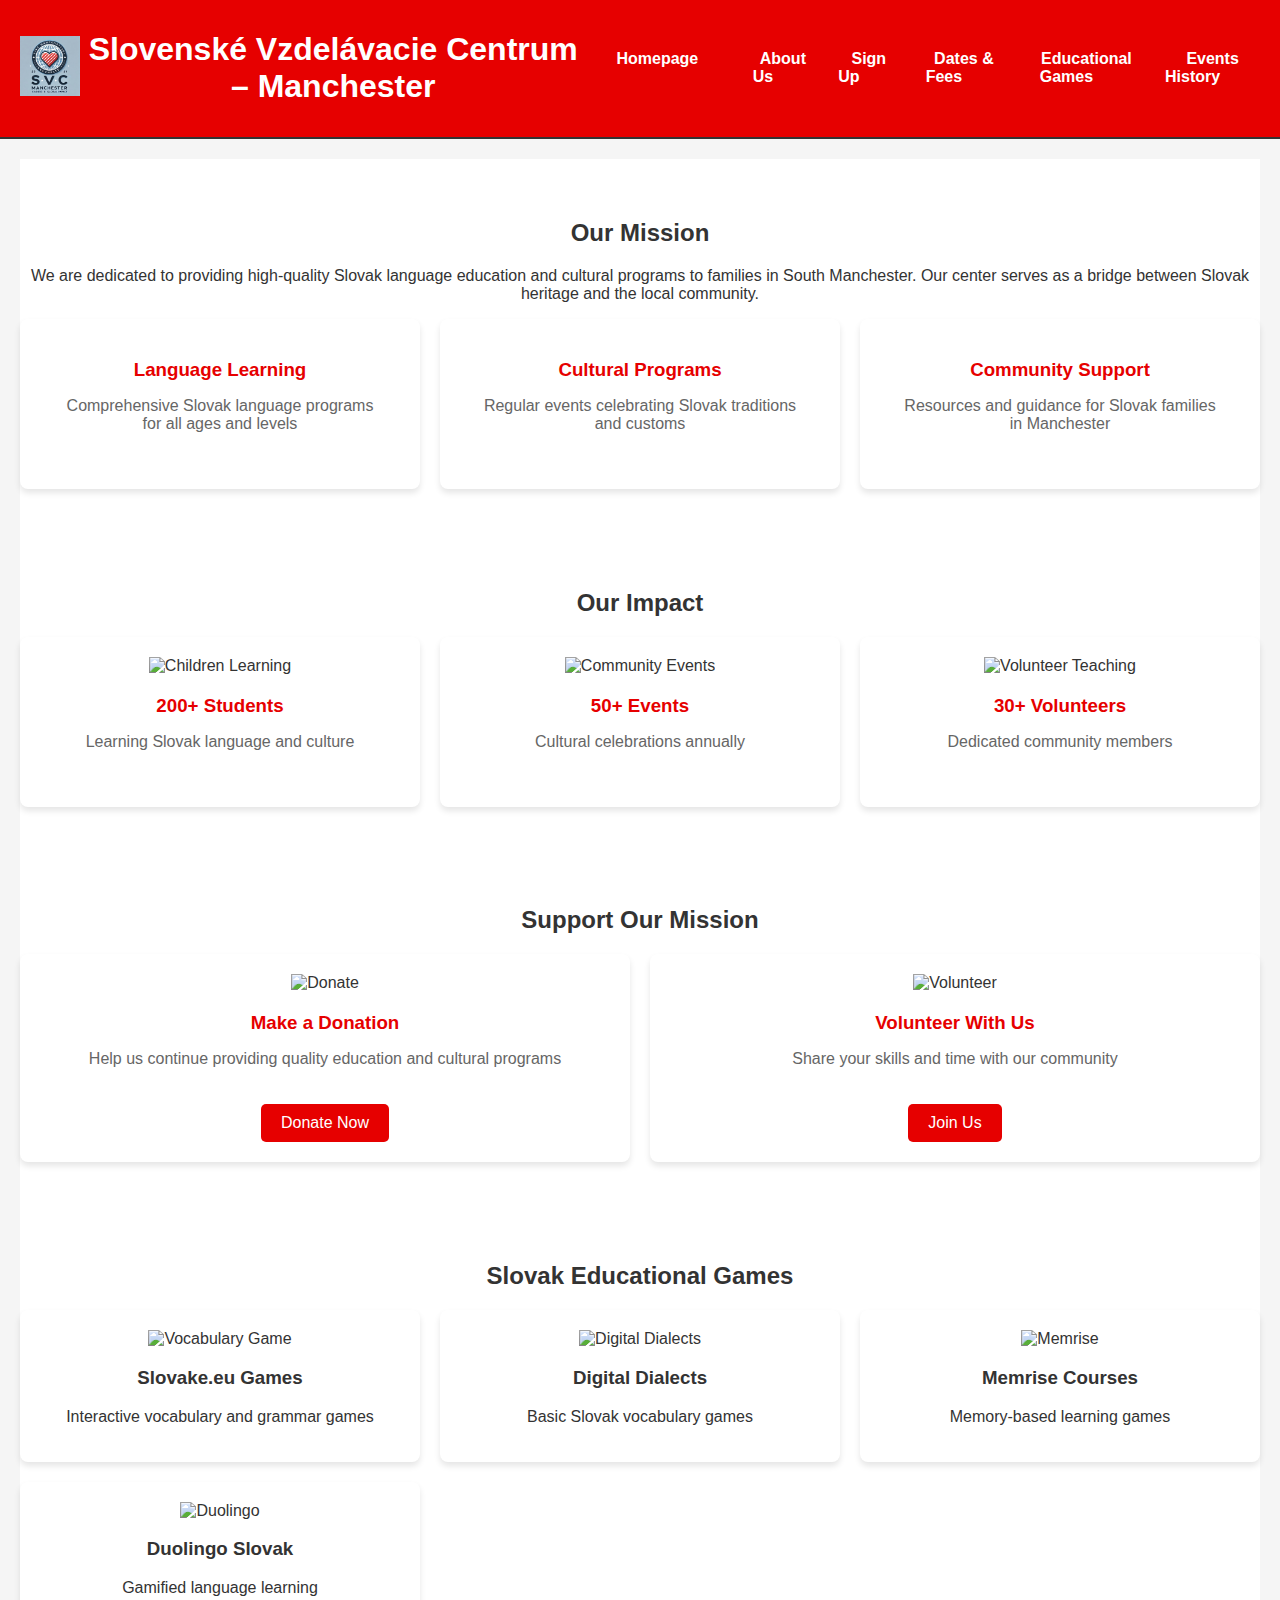
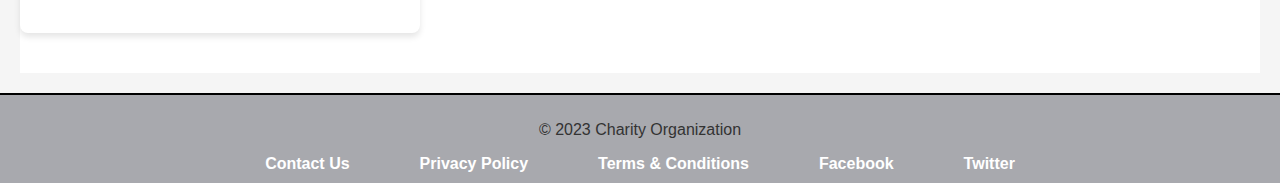
==== index.html @ 95cad5d6 "Update index.html" ====
<!DOCTYPE html>
<html lang="en">
<head>
    <!-- Link to the CSS stylesheet -->
    <link href="css/style.css" rel="stylesheet">
    <meta charset="UTF-8">
    <!-- Set the viewport to ensure the page is responsive -->
    <meta name="viewport" content="width=device-width, initial-scale=1.0">
    <link rel="stylesheet" href="https://www.savethechildren.org.uk/content/dam/gb/rebrand/css/main.css">
    <!-- Link to the JavaScript file -->
    <script src="js/script.js" defer></script>
    <title>Charity Homepage</title>
</head>
<body>
  <!-- Header -->
    <header>
        <div class="logo">
            <img src="images/Image.jpg" alt="logo">
        </div>
        <h1>Slovenské Vzdelávacie Centrum – Manchester</h1>
        <nav>
            <ul>
                <li><a href="index.html">Homepage</a></li>
                <li><a href="aboutus.html">About Us</a></li>
                <li><a href="signup.html">Sign Up</a></li>
                <li><a href="dates-fees.html">Dates & Fees</a></li>
                <li><a href="educational-games.html" class="active">Educational Games</a></li>
                <li><a href="events-history.html">Events History</a></li>
            </ul>
        </nav>
    </header>
    
    <!-- Main content section -->
    <main>
        <!-- Introduction Section -->
        <section class="intro">
            <div class="container">
                <h2>Our Mission</h2>
                <p>We are dedicated to providing high-quality Slovak language education and cultural programs to families in South Manchester. Our center serves as a bridge between Slovak heritage and the local community.</p>
                <div class="features-grid">
                    <div class="feature">
                        <h3>Language Learning</h3>
                        <p>Comprehensive Slovak language programs for all ages and levels</p>
                    </div>
                    <div class="feature">
                        <h3>Cultural Programs</h3>
                        <p>Regular events celebrating Slovak traditions and customs</p>
                    </div>
                    <div class="feature">
                        <h3>Community Support</h3>
                        <p>Resources and guidance for Slovak families in Manchester</p>
                    </div>
                </div>
            </div>
        </section>
        
        <!-- Charity Impact Section -->
        <section class="charity-impact">
            <div class="container">
                <h2>Our Impact</h2>
                <div class="impact-grid">
                    <div class="impact-card">
                        <img src="https://images.unsplash.com/photo-1577896851231-70ef18881754?w=400&h=300&fit=crop" alt="Children Learning">
                        <h3>200+ Students</h3>
                        <p>Learning Slovak language and culture</p>
                    </div>
                    <div class="impact-card">
                        <img src="https://images.unsplash.com/photo-1511632765486-a01980e01a18?w=400&h=300&fit=crop" alt="Community Events">
                        <h3>50+ Events</h3>
                        <p>Cultural celebrations annually</p>
                    </div>
                    <div class="impact-card">
                        <img src="https://images.unsplash.com/photo-1517486808906-6ca8b3f04846?w=400&h=300&fit=crop" alt="Volunteer Teaching">
                        <h3>30+ Volunteers</h3>
                        <p>Dedicated community members</p>
                    </div>
                </div>
            </div>
        </section>
        
        <!-- Support Section -->
        <section class="support-section">
            <div class="container">
                <h2>Support Our Mission</h2>
                <div class="support-grid">
                    <div class="support-card">
                        <img src="https://images.unsplash.com/photo-1532629345422-7515f3d16bb6?w=400&h=300&fit=crop" alt="Donate">
                        <h3>Make a Donation</h3>
                        <p>Help us continue providing quality education and cultural programs</p>
                        <a href="contact.html#donate" class="button">Donate Now</a>
                    </div>
                    <div class="support-card">
                        <img src="https://images.unsplash.com/photo-1559027615-cd4628902d4a?w=400&h=300&fit=crop" alt="Volunteer">
                        <h3>Volunteer With Us</h3>
                        <p>Share your skills and time with our community</p>
                        <a href="contact.html#volunteer" class="button">Join Us</a>
                    </div>
                </div>
            </div>
        </section>
        
        <!-- Educational Games Section -->
        <section class="games-section">
            <div class="container">
                <h2>Slovak Educational Games</h2>
                <div class="games-grid">
                    <div class="game-card" data-link="https://slovake.eu/en/learning/games">
                        <img src="https://images.unsplash.com/photo-1553481187-be93c21490a9?w=64&h=64&fit=crop" alt="Vocabulary Game" class="game-icon">
                        <h3 class="game-title">Slovake.eu Games</h3>
                        <p class="game-description">Interactive vocabulary and grammar games</p>
                    </div>
                    <div class="game-card" data-link="https://www.digitaldialects.com/Slovak.htm">
                        <img src="https://images.unsplash.com/photo-1606326608606-aa0b62935f2b?w=64&h=64&fit=crop" alt="Digital Dialects" class="game-icon">
                        <h3 class="game-title">Digital Dialects</h3>
                        <p class="game-description">Basic Slovak vocabulary games</p>
                    </div>
                    <div class="game-card" data-link="https://www.memrise.com/courses/english/slovak/">
                        <img src="https://images.unsplash.com/photo-1516321318423-f06f85e504b3?w=64&h=64&fit=crop" alt="Memrise" class="game-icon">
                        <h3 class="game-title">Memrise Courses</h3>
                        <p class="game-description">Memory-based learning games</p>
                    </div>
                    <div class="game-card" data-link="https://www.duolingo.com/course/sk/en/Learn-Slovak">
                        <img src="https://images.unsplash.com/photo-1546521343-4eb2c9aa8454?w=64&h=64&fit=crop" alt="Duolingo" class="game-icon">
                        <h3 class="game-title">Duolingo Slovak</h3>
                        <p class="game-description">Gamified language learning</p>
                    </div>
                </div>
            </div>
        </section>
    </main>
    
    <!-- Footer section -->
<footer>
    <p>&copy; 2023 Charity Organization</p>
    <nav>
        <ul>
            <li><a href="contact.html">Contact Us</a></li>
            <li><a href="privacy-policy.html">Privacy Policy</a></li>
            <li><a href="terms-conditions.html">Terms & Conditions</a></li>
            <li><a href="https://www.facebook.com/charityorganization" target="_blank">Facebook</a></li>
            <li><a href="https://twitter.com/charityorg" target="_blank">Twitter</a></li>
        </ul>
    </nav>
</footer>

</body>
</html>
<style>
    /* General styles */
body {
    font-family: 'Lato', sans-serif;
    margin: 0;
    padding: 0;
    text-align: center;
    background-color: #f5f5f5;
    color: #333;
}

header {
    display: flex;
    justify-content: space-between;
    align-items: center;
    padding: 10px 20px;
    background-color: #e60000;
    color: #fff;
    border-bottom: 2px solid #333;
}

.logo img {
    width: 60px;
    height: 60px;
}

nav ul {
    list-style-type: none;
    padding: 0;
    margin: 0;
    display: flex;
}

nav ul li {
    margin: 0 10px;
}

nav ul li a {
    text-decoration: none;
    color: #fff;
    font-weight: bold;
    padding: 10px 20px;
    transition: background-color 0.3s ease;
}

nav ul li a:hover {
    background-color: #cc0000;
}

main {
    padding: 20px;
}

footer nav ul {
    list-style-type: none;
    padding: 0;
    margin: 10px 0 0;
    display: flex;
    justify-content: center;
}

footer nav ul li {
    margin: 0 15px;
}

footer nav ul li a {
    text-decoration: none;
    color: #fff;
    font-weight: bold;
    transition: color 0.3s ease;
}

footer nav ul li a:hover {
    color: #cc0000;
}


/* Additional styles for sections */
.charity-impact, .games-section, .support-section, .intro {
    padding: 40px 0;
    background-color: #fff;
}

.impact-grid, .games-grid, .support-grid, .features-grid {
    display: grid;
    grid-template-columns: repeat(auto-fit, minmax(300px, 1fr)); /* Adjust columns for responsiveness */
    gap: 20px;
}

.impact-card, .game-card, .support-card, .feature {
    background-color: #fff;
    border-radius: 0.5rem;
    overflow: hidden;
    box-shadow: 0 4px 6px rgba(0, 0, 0, 0.1);
    transition: transform 0.3s ease;
    text-align: center;
    padding: 20px;
}

.impact-card:hover, .game-card:hover, .support-card:hover, .feature:hover {
    transform: translateY(-5px);
}

.impact-card img, .support-card img {
    width: 100%;
    height: 200px;
    object-fit: cover;
}

.impact-card h3, .support-card h3, .feature h3 {
    color: #e60000;
    margin: 20px 0 10px;
}

.impact-card p, .support-card p, .feature p {
    color: #666;
    padding: 0 20px 20px;
}

.button {
    display: inline-block;
    padding: 10px 20px;
    background-color: #e60000;
    color: #fff;
    text-decoration: none;
    border-radius: 5px;
    transition: background-color 0.3s ease;
}

.button:hover {
    background-color: #cc0000;
}

/* Media queries for responsiveness */
@media (max-width: 768px) {
    header {
        flex-direction: column;
    }

    nav ul {
        flex-direction: column;
        align-items: center;
    }

    nav ul li {
        margin: 5px 0;
    }
}
</style>
<script>
    document.addEventListener('DOMContentLoaded', () => {
    const gameCards = document.querySelectorAll('.game-card');

    gameCards.forEach(card => {
        card.addEventListener('click', () => {
            const link = card.getAttribute('data-link');
            window.open(link, '_blank');
        });
    });
});
</script>
---- css/style.css ----
body {
   font-family: Arial, sans-serif;
   margin: 0;
   padding: 0;
   text-align: center;
}
header {
   display: flex;
   justify-content: space-between;
   align-items: center;
   padding: 10px 20px;
   background-color: #A8A9AE;
   border-bottom: 2px solid black;
}
.logo img {
   width: 60px;
   height: 60px;
}
nav ul {
   list-style-type: none;
   padding: 0;
   margin: 0;
   display: flex;
}
nav ul li {
   margin: 0 10px;
}
nav ul li a {
   text-decoration: none;
   color: black;
   font-weight: bold;
}
.social-icons img {
   width: 30px;
   height: 30px;
   margin: 0 5px;
}
main {
   padding: 20px;
}
footer {
   padding: 10px;
   background-color: #A8A9AE;
   border-top: 2px solid black;
}
footer nav ul {
   justify-content: center;
   display: flex;
   padding: 10px 0;
}
footer nav ul li {
   margin: 0 10px;
}
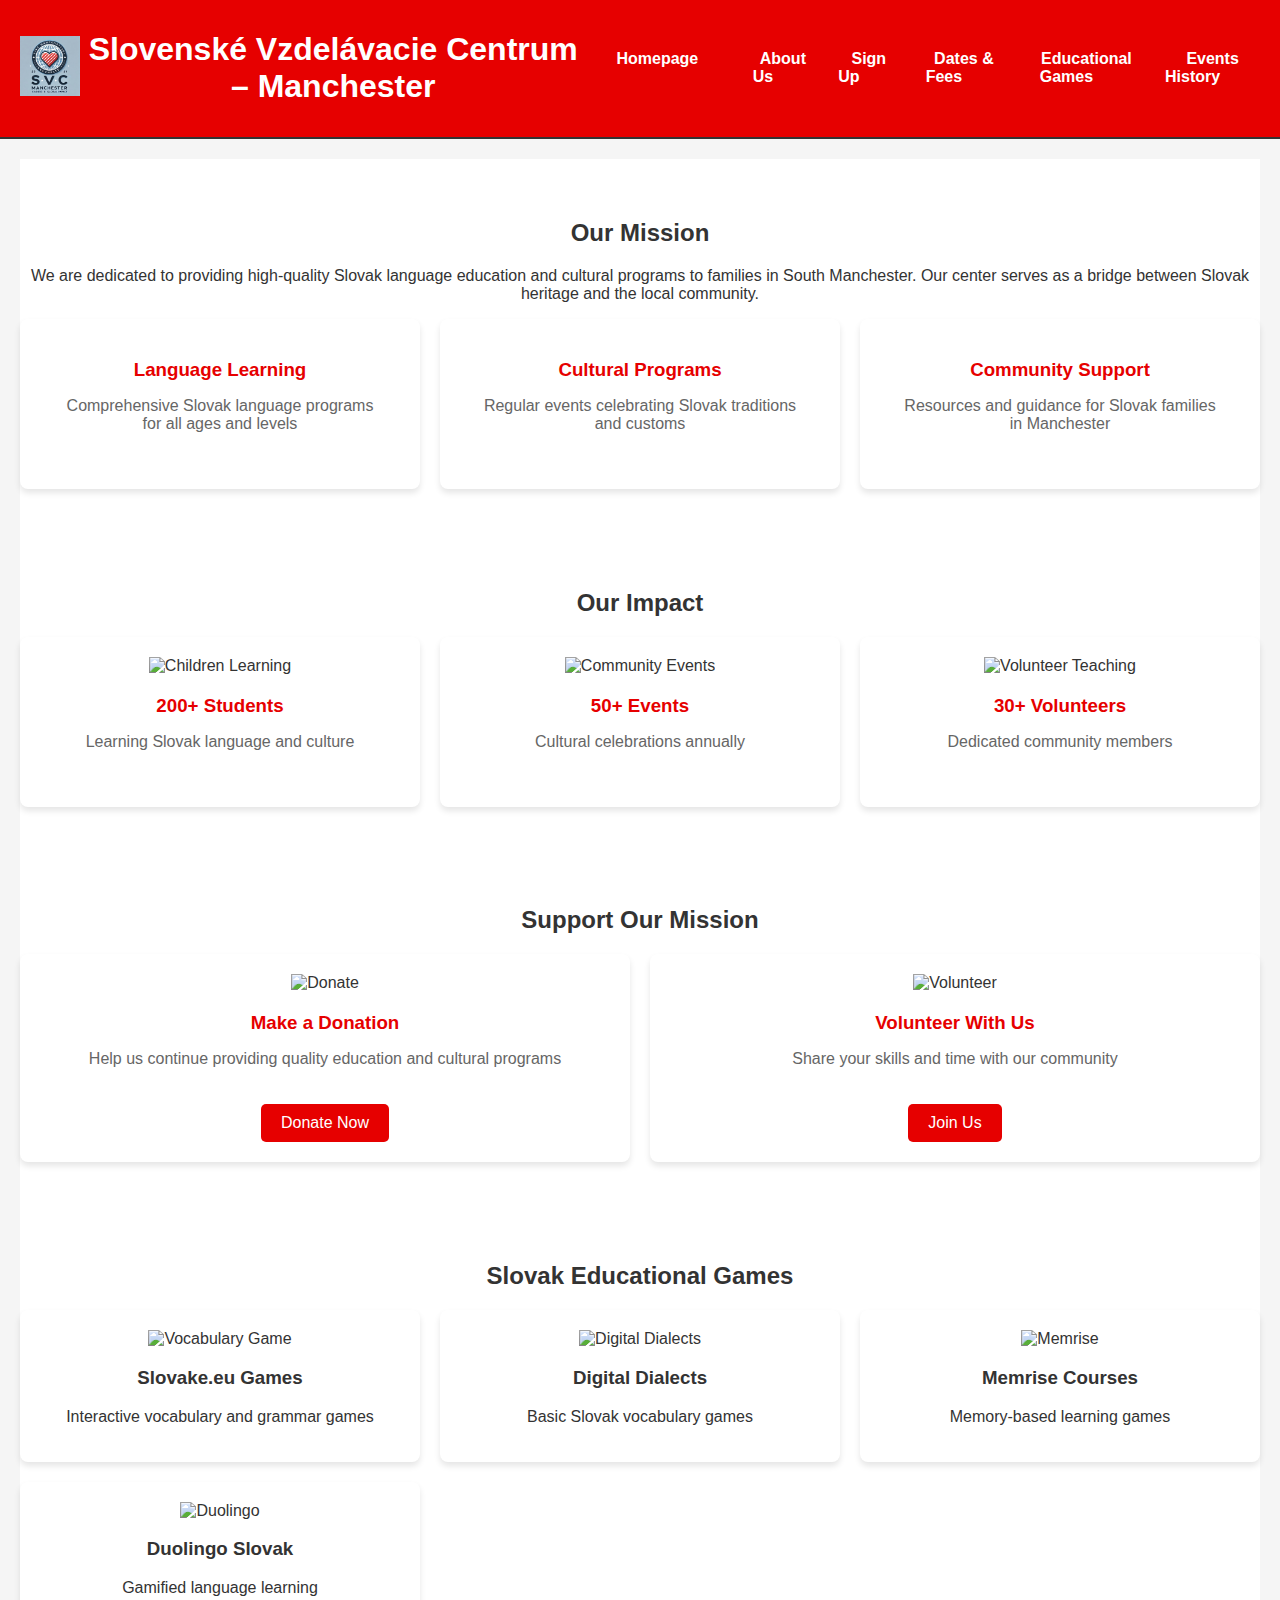
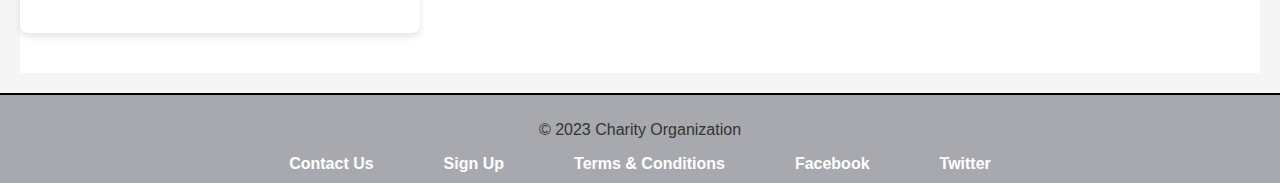
==== commit 72a0111f: "Update index.html" ====
--- a/index.html
+++ b/index.html
@@ -135,7 +135,7 @@
     <nav>
         <ul>
             <li><a href="contact.html">Contact Us</a></li>
-            <li><a href="privacy-policy.html">Privacy Policy</a></li>
+            <li><a href="privacy-policy.html">Sign Up</a></li>
             <li><a href="terms-conditions.html">Terms & Conditions</a></li>
             <li><a href="https://www.facebook.com/charityorganization" target="_blank">Facebook</a></li>
             <li><a href="https://twitter.com/charityorg" target="_blank">Twitter</a></li>
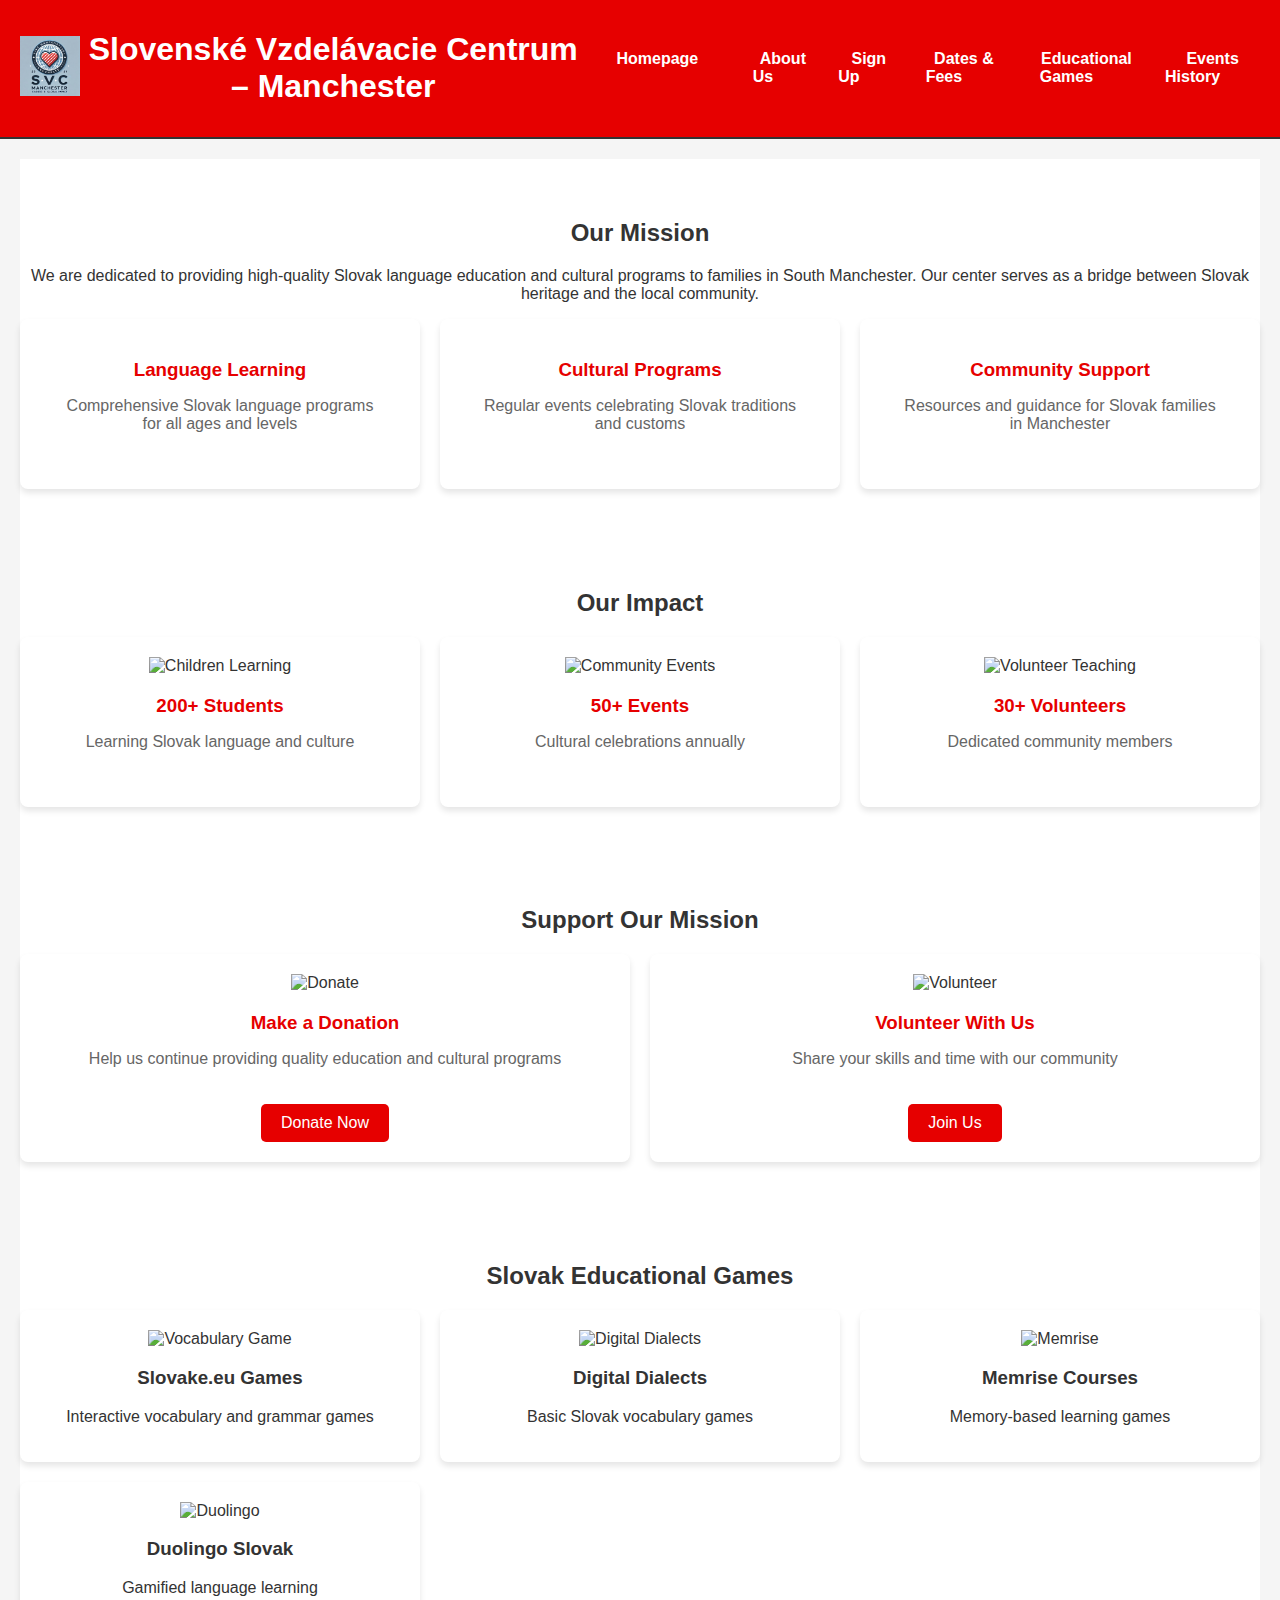
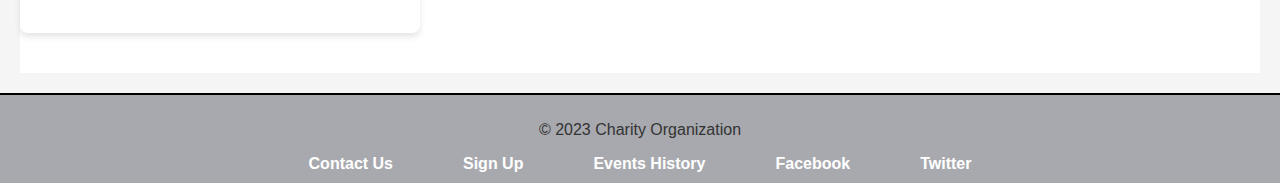
==== commit f89fac81: "Update index.html" ====
--- a/index.html
+++ b/index.html
@@ -136,8 +136,8 @@
         <ul>
             <li><a href="contact.html">Contact Us</a></li>
             <li><a href="privacy-policy.html">Sign Up</a></li>
-            <li><a href="terms-conditions.html">Terms & Conditions</a></li>
-            <li><a href="https://www.facebook.com/charityorganization" target="_blank">Facebook</a></li>
+            <li><a href="terms-conditions.html">Events History </a></li>
+            <li><a href="https://www.facebook.com/people/Slovensk%C3%A9-Vzdel%C3%A1vacie-Centrum-South-Manchester/61557468560704/" target="_blank">Facebook</a></li>
             <li><a href="https://twitter.com/charityorg" target="_blank">Twitter</a></li>
         </ul>
     </nav>
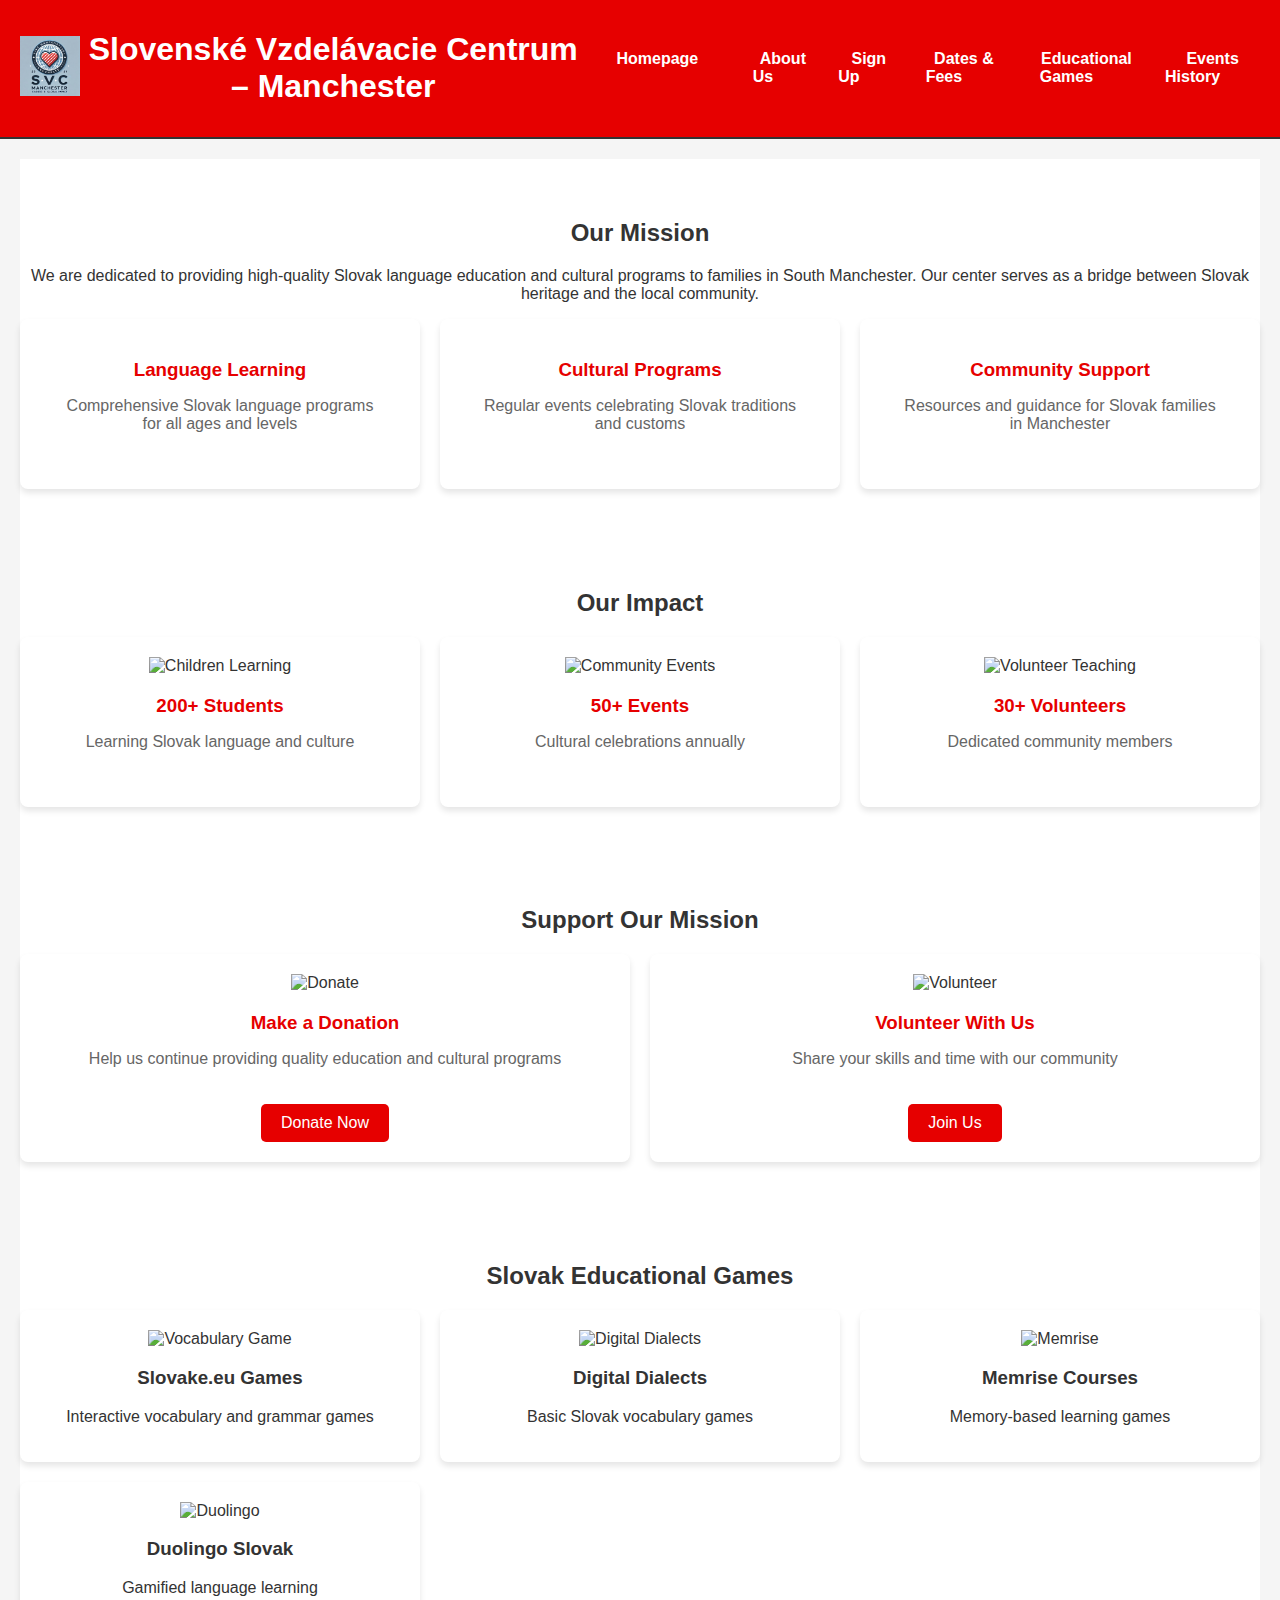
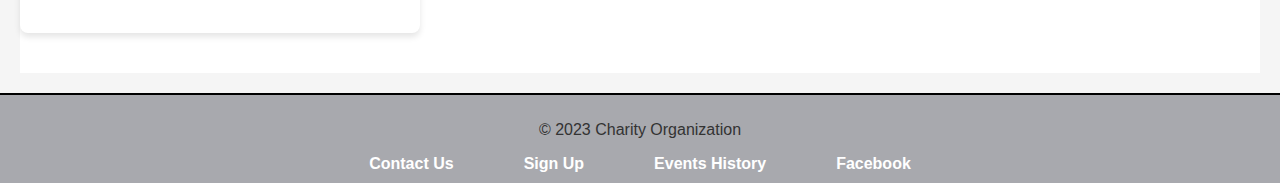
==== commit 255e5756: "Update index.html" ====
--- a/index.html
+++ b/index.html
@@ -138,7 +138,6 @@
             <li><a href="privacy-policy.html">Sign Up</a></li>
             <li><a href="terms-conditions.html">Events History </a></li>
             <li><a href="https://www.facebook.com/people/Slovensk%C3%A9-Vzdel%C3%A1vacie-Centrum-South-Manchester/61557468560704/" target="_blank">Facebook</a></li>
-            <li><a href="https://twitter.com/charityorg" target="_blank">Twitter</a></li>
         </ul>
     </nav>
 </footer>
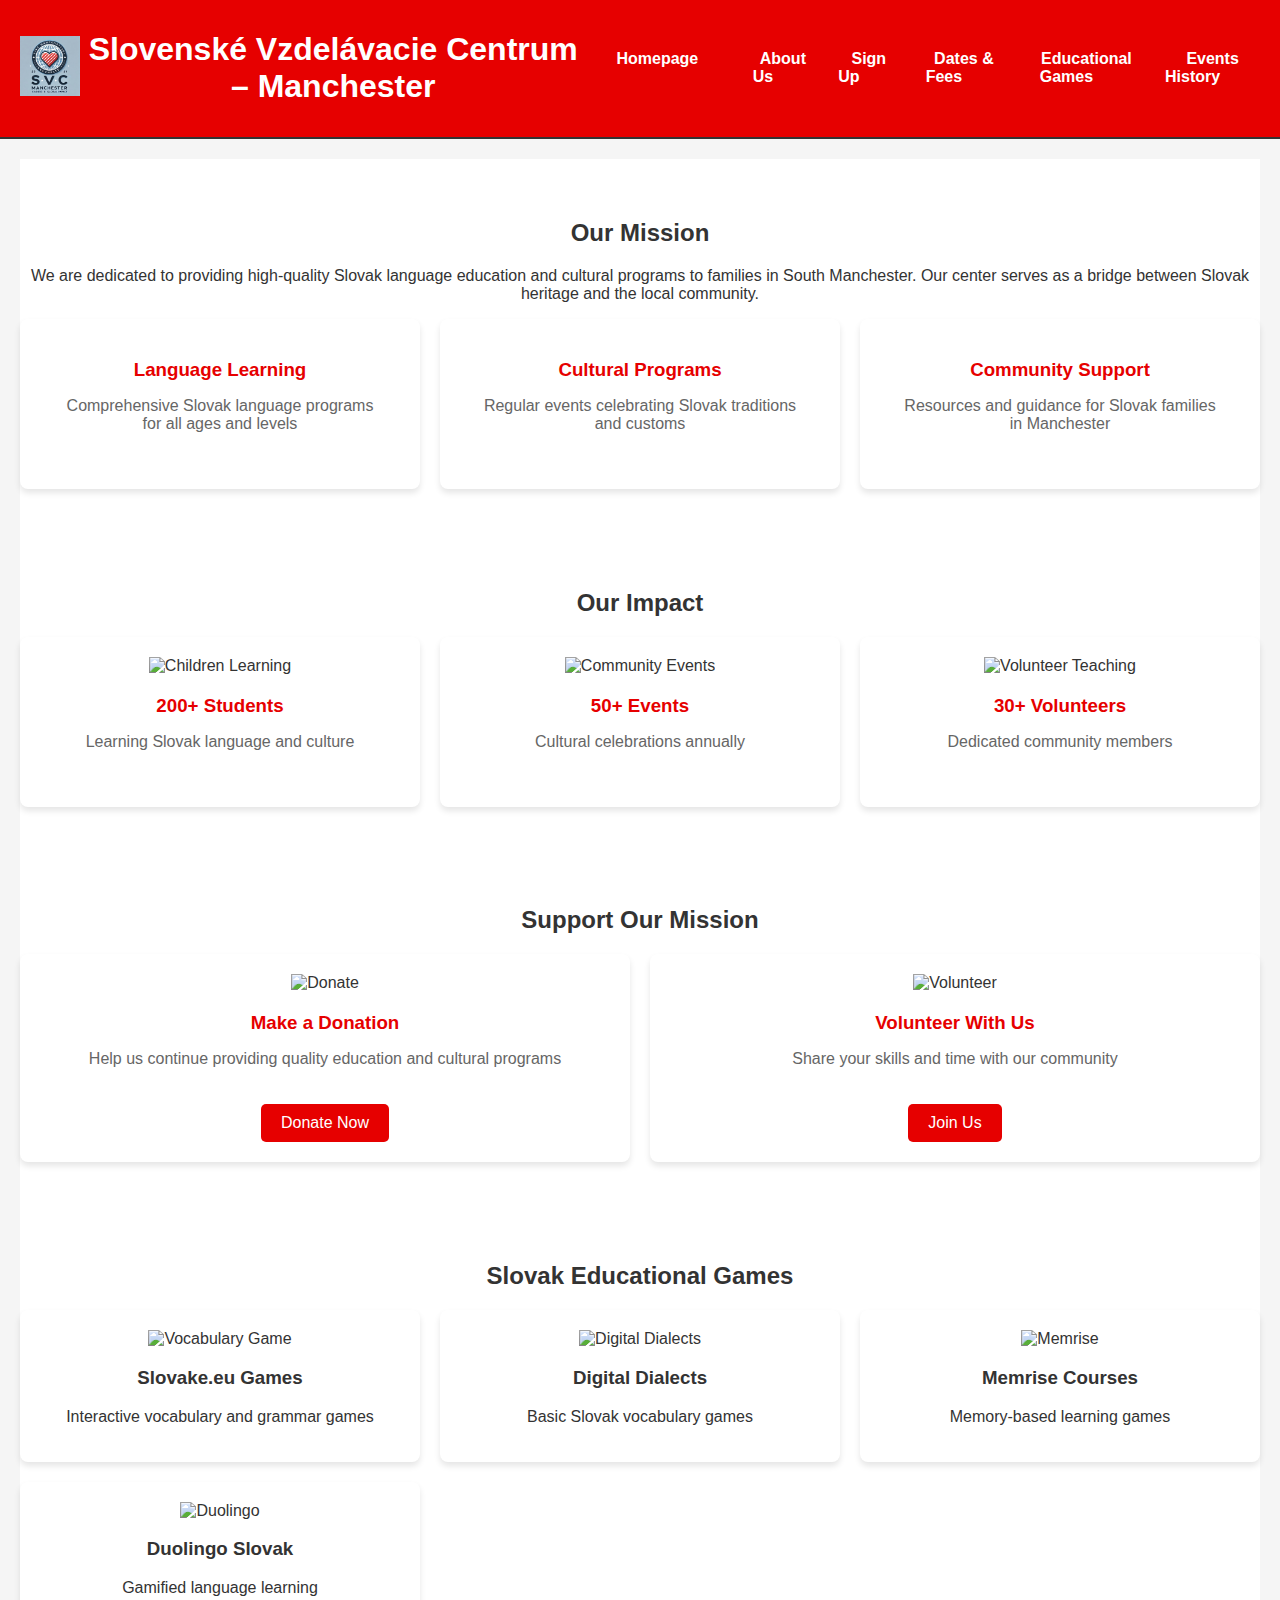
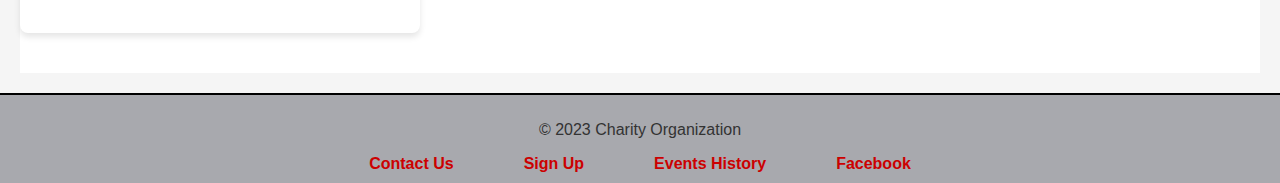
==== commit 39c6a815: "red" ====
--- a/index.html
+++ b/index.html
@@ -211,7 +211,7 @@
 
 footer nav ul li a {
     text-decoration: none;
-    color: #fff;
+    color: #cc0000;
     font-weight: bold;
     transition: color 0.3s ease;
 }
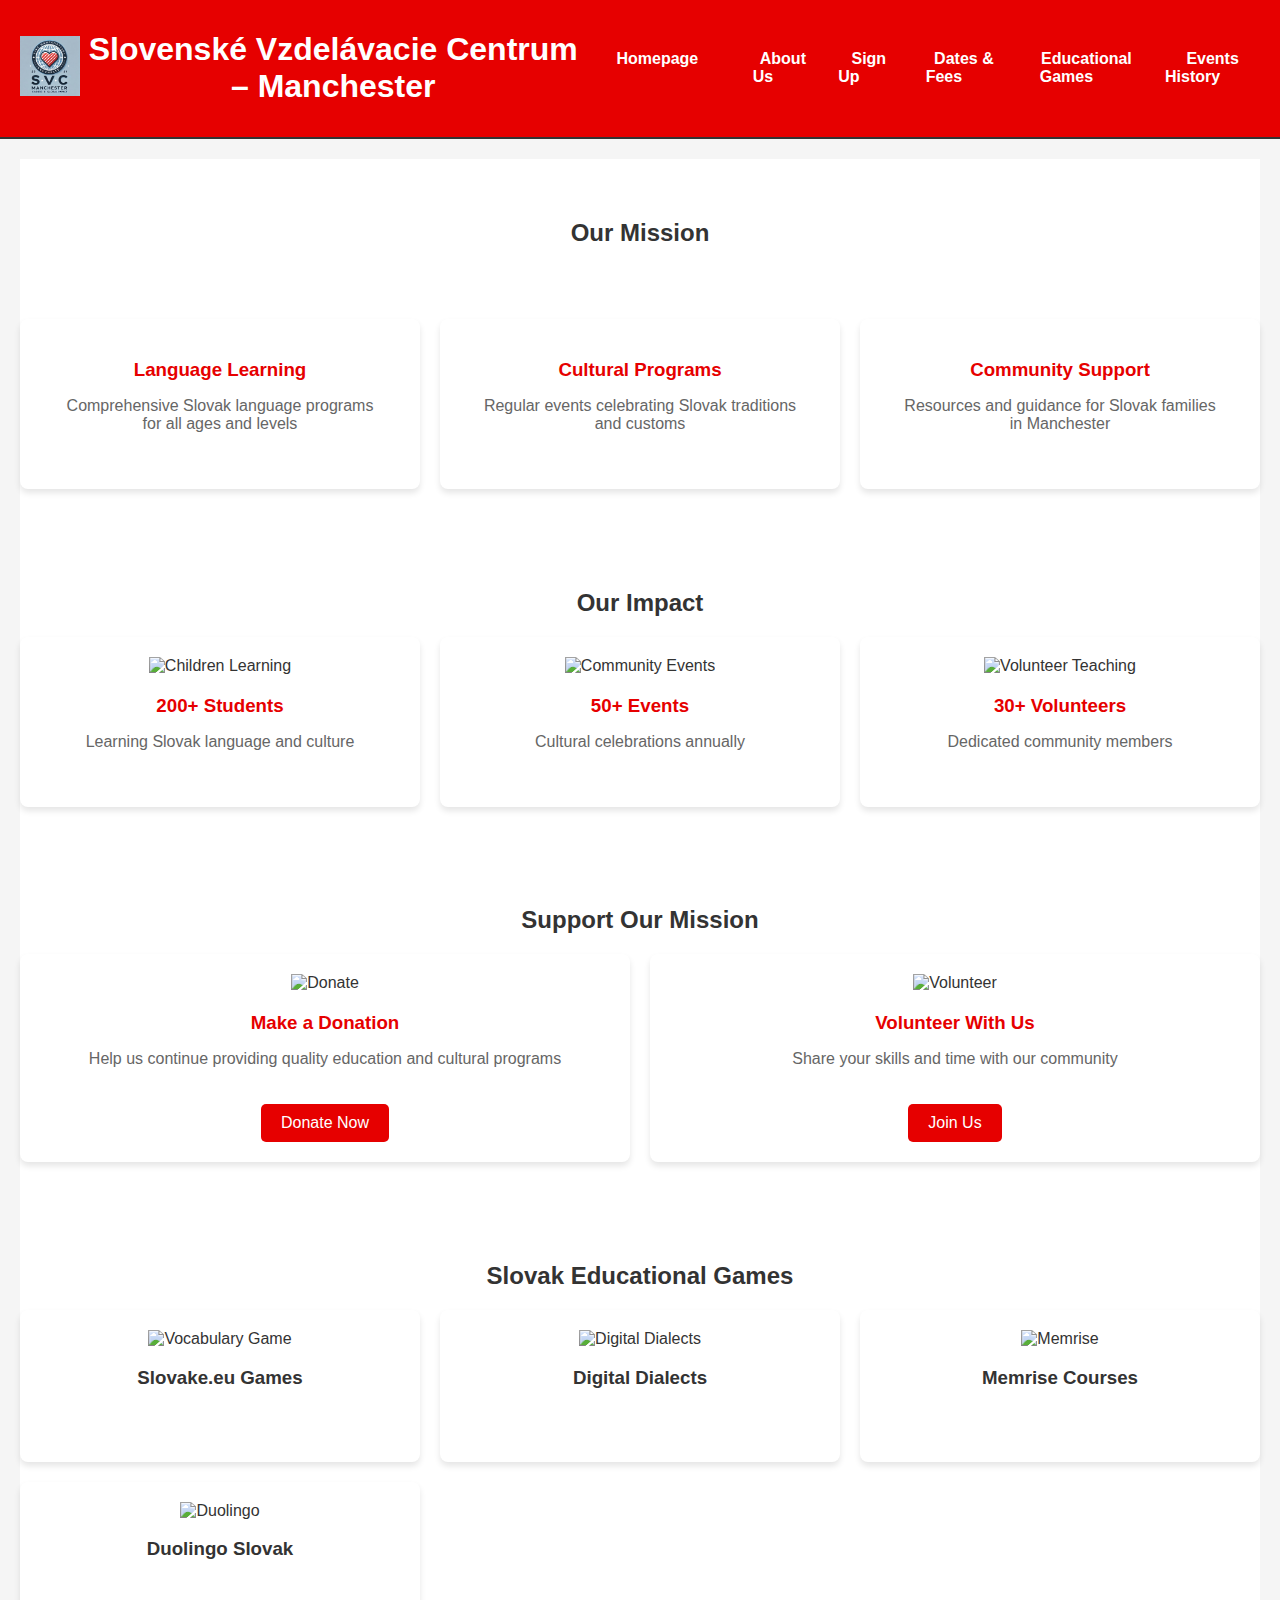
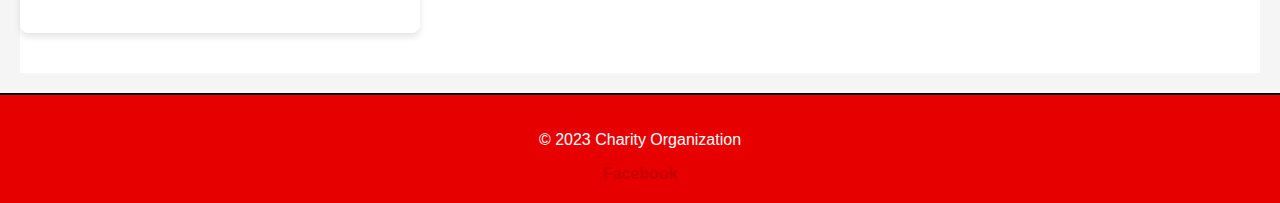
==== commit 5240ff28: "change footer to red" ====
--- a/index.html
+++ b/index.html
@@ -134,9 +134,6 @@
     <p>&copy; 2023 Charity Organization</p>
     <nav>
         <ul>
-            <li><a href="contact.html">Contact Us</a></li>
-            <li><a href="privacy-policy.html">Sign Up</a></li>
-            <li><a href="terms-conditions.html">Events History </a></li>
             <li><a href="https://www.facebook.com/people/Slovensk%C3%A9-Vzdel%C3%A1vacie-Centrum-South-Manchester/61557468560704/" target="_blank">Facebook</a></li>
         </ul>
     </nav>
@@ -220,6 +217,12 @@
     color: #cc0000;
 }
 
+footer {
+    padding: 20px;
+    background-color: #e60000;
+    color: #fff;
+}
+
 
 /* Additional styles for sections */
 .charity-impact, .games-section, .support-section, .intro {
@@ -273,6 +276,10 @@
     transition: background-color 0.3s ease;
 }
 
+p{
+    color: #fff;
+}
+
 .button:hover {
     background-color: #cc0000;
 }
